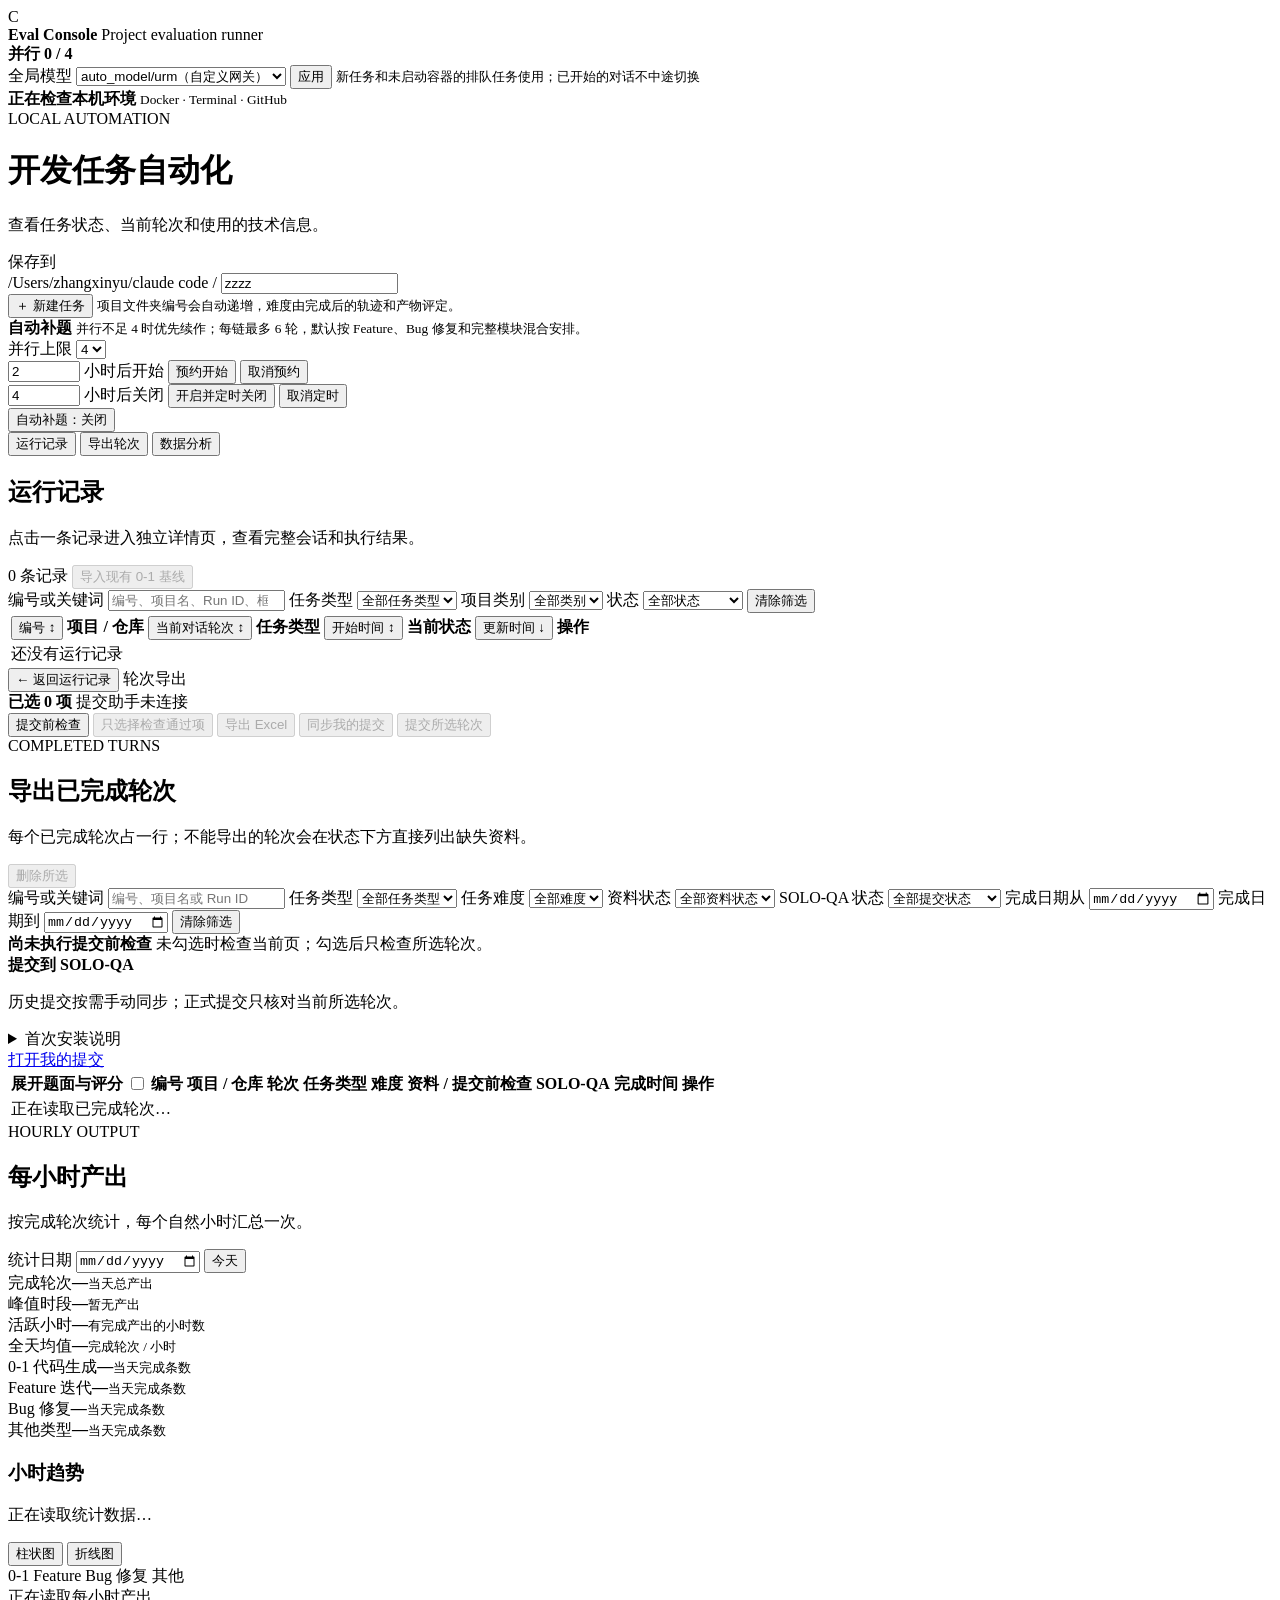
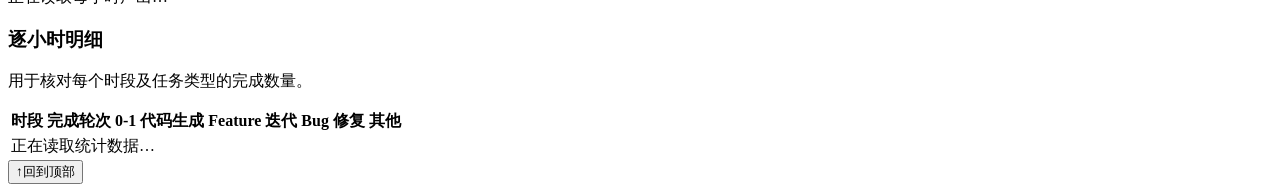
==== static/index.html @ cb6c9c50 "Add pagination and runtime controls" ====
<!doctype html>
<html lang="zh-CN">
  <head>
    <meta charset="UTF-8" />
    <meta name="viewport" content="width=device-width, initial-scale=1.0" />
    <meta name="color-scheme" content="light" />
    <title>Claude Eval Console</title>
    <link rel="stylesheet" href="/styles.css?v=39" />
  </head>
  <body>
    <div class="shell">
      <header class="app-header">
        <div class="app-header-inner">
          <div class="brand">
            <div class="brand-mark">C</div>
            <div>
              <strong>Eval Console</strong>
              <span>Project evaluation runner</span>
            </div>
          </div>
          <div class="header-tools">
            <div class="model-chip parallel-chip"><span></span><b id="parallel-status">并行 0 / 4</b></div>
            <form class="model-switcher" id="model-form">
              <label for="global-model">全局模型</label>
              <select id="global-model" name="model" aria-label="全局模型" required>
                <option value="default">Default（推荐）</option>
                <option value="opus[1m]">Opus（1M 上下文）</option>
                <option value="sonnet">Sonnet</option>
                <option value="sonnet[1m]">Sonnet 5（1M 上下文）</option>
                <option value="haiku">Haiku</option>
                <option value="auto_model/urm" selected>auto_model/urm（自定义网关）</option>
              </select>
              <button id="model-submit" type="submit">应用</button>
              <small>新任务和未启动容器的排队任务使用；已开始的对话不中途切换</small>
            </form>
            <div class="environment-card" id="environment-card">
              <span class="status-dot checking"></span>
              <div>
                <strong>正在检查本机环境</strong>
                <small>Docker · Terminal · GitHub</small>
              </div>
            </div>
          </div>
        </div>
      </header>

      <main class="workspace">
        <header class="topbar">
          <div>
            <div class="eyebrow">LOCAL AUTOMATION</div>
            <h1 id="page-title">开发任务自动化</h1>
            <p id="page-description">查看任务状态、当前轮次和使用的技术信息。</p>
          </div>
          <div class="quick-create">
            <label for="project-directory">保存到</label>
            <div class="quick-directory">
              <span>/Users/zhangxinyu/claude code /</span>
              <input id="project-directory" list="project-directory-options" autocomplete="off" value="zzzz" aria-label="本地保存目录" />
              <datalist id="project-directory-options"><option value="zzzz"></option></datalist>
            </div>
            <button class="new-run-button" id="new-run-button" type="button"><span>＋</span> 新建任务</button>
            <small id="directory-preview">项目文件夹编号会自动递增，难度由完成后的轨迹和产物评定。</small>
          </div>
          <div class="auto-refill-row" id="auto-refill-row">
            <div class="auto-refill-copy">
              <span class="auto-refill-indicator" aria-hidden="true"></span>
              <div>
                <strong>自动补题</strong>
                <small id="auto-refill-detail">并行不足 4 时优先续作；每链最多 6 轮，默认按 Feature、Bug 修复和完整模块混合安排。</small>
                <small class="auto-refill-deadline hidden" id="auto-refill-deadline"></small>
              </div>
            </div>
            <div class="auto-refill-controls">
              <label class="parallel-limit-control" for="max-parallel-runs">
                <span>并行上限</span>
                <select id="max-parallel-runs" aria-label="并行任务上限">
                  <option value="1">1</option>
                  <option value="2">2</option>
                  <option value="3">3</option>
                  <option value="4" selected>4</option>
                  <option value="5">5</option>
                  <option value="6">6</option>
                </select>
              </label>
              <div class="auto-refill-timer-controls hidden" id="auto-refill-start-controls">
                <label class="auto-refill-hours" for="auto-refill-start-hours">
                  <input id="auto-refill-start-hours" type="number" min="0.5" max="168" step="0.5" value="2" inputmode="decimal" aria-label="自动开始小时数" />
                  <span>小时后开始</span>
                </label>
                <button class="auto-refill-schedule" id="auto-refill-start-schedule" type="button">预约开始</button>
                <button class="auto-refill-clear hidden" id="auto-refill-start-clear" type="button">取消预约</button>
              </div>
              <div class="auto-refill-timer-controls hidden" id="auto-refill-stop-controls">
                <label class="auto-refill-hours" for="auto-refill-hours">
                  <input id="auto-refill-hours" type="number" min="0.5" max="168" step="0.5" value="4" inputmode="decimal" aria-label="自动关闭小时数" />
                  <span>小时后关闭</span>
                </label>
                <button class="auto-refill-schedule" id="auto-refill-schedule" type="button">开启并定时关闭</button>
                <button class="auto-refill-clear hidden" id="auto-refill-clear" type="button">取消定时</button>
              </div>
              <button class="auto-refill-toggle" id="auto-refill-toggle" type="button" aria-pressed="false">自动补题：关闭</button>
            </div>
          </div>
        </header>

        <nav class="module-tabs" role="tablist" aria-label="主要模块">
          <button class="module-tab active" id="module-tab-runs" type="button" role="tab" aria-selected="true" aria-controls="records-view">运行记录</button>
          <button class="module-tab" id="open-export-page" type="button" role="tab" aria-selected="false" aria-controls="export-view">导出轮次</button>
          <button class="module-tab" id="open-analytics-page" type="button" role="tab" aria-selected="false" aria-controls="analytics-view">数据分析</button>
        </nav>

        <div id="notice" class="notice hidden" role="status"></div>

        <section class="view records-section" id="records-view">
          <div class="records-heading">
            <div>
              <div><h2>运行记录</h2><p>点击一条记录进入独立详情页，查看完整会话和执行结果。</p></div>
            </div>
            <div class="records-heading-actions">
              <span id="record-count">0 条记录</span>
              <button class="secondary-button" id="open-import-baseline" type="button" disabled>导入现有 0-1 基线</button>
            </div>
          </div>
          <form class="records-filters" id="run-filters">
            <label>
              <span>编号或关键词</span>
              <input id="run-filter-query" type="search" autocomplete="off" placeholder="编号、项目名、Run ID、框架或模型" />
            </label>
            <label>
              <span>任务类型</span>
              <select id="run-filter-task-type">
                <option value="">全部任务类型</option>
                <option value="0-1 代码生成">0-1 代码生成</option>
                <option value="Feature 迭代">Feature 迭代</option>
                <option value="Bug 修复">Bug 修复</option>
                <option value="代码理解">代码理解</option>
                <option value="代码重构">代码重构</option>
                <option value="工程化">工程化</option>
                <option value="代码测试">代码测试</option>
              </select>
            </label>
            <label>
              <span>项目类别</span>
              <select id="run-filter-category">
                <option value="">全部类别</option>
                <option value="纯前端">纯前端</option>
                <option value="纯后端">纯后端</option>
                <option value="全栈">全栈</option>
              </select>
            </label>
            <label>
              <span>状态</span>
              <select id="run-filter-status">
                <option value="">全部状态</option>
                <option value="active">进行中</option>
                <option value="complete">已完成</option>
                <option value="attention">已中断或失败</option>
              </select>
            </label>
            <button class="filter-reset" id="reset-run-filters" type="button">清除筛选</button>
          </form>
          <nav class="table-pagination table-pagination-top" data-table-pagination="runs" aria-label="任务列表上方分页"></nav>
          <div class="records-table-wrap">
            <table class="records-table">
              <thead>
                <tr>
                  <th><button class="sort-button" type="button" data-sort-key="project_number">编号 <span>↕</span></button></th>
                  <th>项目 / 仓库</th>
                  <th><button class="sort-button" type="button" data-sort-key="current_turn">当前对话轮次 <span>↕</span></button></th>
                  <th>任务类型</th>
                  <th><button class="sort-button" type="button" data-sort-key="created_at">开始时间 <span>↕</span></button></th>
                  <th>当前状态</th>
                  <th><button class="sort-button active" type="button" data-sort-key="updated_at">更新时间 <span>↓</span></button></th>
                  <th><span class="sr-only">操作</span></th>
                </tr>
              </thead>
              <tbody id="run-list">
                <tr><td colspan="8" class="table-empty">还没有运行记录</td></tr>
              </tbody>
            </table>
          </div>
          <nav class="table-pagination table-pagination-bottom" data-table-pagination="runs" aria-label="任务列表下方分页"></nav>
        </section>

        <section id="export-view" class="view export-view hidden">
          <div class="detail-navigation">
            <button class="back-button" id="export-back-to-list" type="button">← 返回运行记录</button>
            <span>轮次导出</span>
          </div>
          <div class="export-sticky-toolbar" aria-label="导出批量操作">
            <div class="export-sticky-context">
              <b id="export-selection-count">已选 0 项</b>
              <span class="solo-qa-bridge-status disconnected" id="solo-qa-bridge-status">提交助手未连接</span>
            </div>
            <div class="export-sticky-actions">
              <button class="secondary-button" id="preflight-export" type="button">提交前检查</button>
              <button class="secondary-button" id="select-preflight-passed" type="button" disabled>只选择检查通过项</button>
              <button class="secondary-button" id="download-export" type="button" disabled>导出 Excel</button>
              <button class="secondary-button" id="solo-qa-sync" type="button" disabled>同步我的提交</button>
              <button class="primary-button" id="solo-qa-submit" type="button" disabled>提交所选轮次</button>
            </div>
          </div>
          <div class="export-card">
            <div class="export-heading">
              <div>
                <span>COMPLETED TURNS</span>
                <h2>导出已完成轮次</h2>
                <p>每个已完成轮次占一行；不能导出的轮次会在状态下方直接列出缺失资料。</p>
              </div>
              <div class="export-actions">
                <button class="danger-button" id="delete-selected-export-turns" type="button" disabled>删除所选</button>
              </div>
            </div>
            <form class="export-filters" id="export-filters">
              <label>
                <span>编号或关键词</span>
                <input id="export-filter-query" type="search" autocomplete="off" placeholder="编号、项目名或 Run ID" />
              </label>
              <label>
                <span>任务类型</span>
                <select id="export-filter-task-type">
                  <option value="">全部任务类型</option>
                  <option value="0-1 代码生成">0-1 代码生成</option>
                  <option value="Feature 迭代">Feature 迭代</option>
                  <option value="Bug 修复">Bug 修复</option>
                  <option value="代码理解">代码理解</option>
                  <option value="代码重构">代码重构</option>
                  <option value="工程化">工程化</option>
                  <option value="代码测试">代码测试</option>
                </select>
              </label>
              <label>
                <span>任务难度</span>
                <select id="export-filter-difficulty">
                  <option value="">全部难度</option>
                  <option value="简单">简单</option>
                  <option value="中等">中等</option>
                  <option value="困难">困难</option>
                  <option value="未记录">未记录</option>
                </select>
              </label>
              <label>
                <span>资料状态</span>
                <select id="export-filter-readiness">
                  <option value="">全部资料状态</option>
                  <option value="ready">可导出</option>
                  <option value="blocked">待补资料</option>
                </select>
              </label>
              <label>
                <span>SOLO-QA 状态</span>
                <select id="export-filter-solo-qa">
                  <option value="">全部提交状态</option>
                  <option value="not_submitted">未提交</option>
                  <option value="qc_pending">质检中</option>
                  <option value="qc_passed">质检通过</option>
                  <option value="needs_fix">需要返修</option>
                  <option value="discarded">已废弃</option>
                  <option value="failed">提交失败</option>
                  <option value="remote_missing">远端未找到</option>
                  <option value="local_changed">本地数据已变化</option>
                  <option value="not_ready">待补资料</option>
                </select>
              </label>
              <label>
                <span>完成日期从</span>
                <input id="export-filter-date-from" type="date" />
              </label>
              <label>
                <span>完成日期到</span>
                <input id="export-filter-date-to" type="date" />
              </label>
              <button class="filter-reset" id="reset-export-filters" type="button">清除筛选</button>
            </form>
            <div class="export-preflight-panel" id="export-preflight-panel">
              <strong>尚未执行提交前检查</strong>
              <span>未勾选时检查当前页；勾选后只检查所选轮次。</span>
            </div>
            <div class="solo-qa-panel">
              <div class="solo-qa-copy">
                <div class="solo-qa-title-row">
                  <strong>提交到 SOLO-QA</strong>
                </div>
                <p id="solo-qa-status-detail">历史提交按需手动同步；正式提交只核对当前所选轮次。</p>
                <details>
                  <summary>首次安装说明</summary>
                  <p>打开 <code>chrome://extensions</code>，开启开发者模式，选择“加载已解压的扩展程序”，然后选择：</p>
                  <div class="solo-qa-helper-path"><code id="solo-qa-helper-path">正在读取路径…</code><button class="text-button" id="copy-solo-qa-helper-path" type="button">复制路径</button></div>
                  <p>安装后刷新本页。助手只连接本机评测台与 SOLO-QA，不保存登录信息。</p>
                </details>
              </div>
              <div class="solo-qa-actions">
                <a class="secondary-button" href="https://solo2.jzxhnh.com/app/submissions" target="_blank" rel="noopener noreferrer">打开我的提交</a>
              </div>
            </div>
            <nav class="table-pagination table-pagination-top" data-table-pagination="exports" aria-label="导出列表上方分页"></nav>
            <div class="records-table-wrap">
              <table class="export-table">
                <thead>
                  <tr>
                    <th><span class="sr-only">展开题面与评分</span></th>
                    <th><input id="select-all-export-turns" type="checkbox" aria-label="选择全部已完成轮次" /></th>
                    <th>编号</th>
                    <th>项目 / 仓库</th>
                    <th>轮次</th>
                    <th>任务类型</th>
                    <th>难度</th>
                    <th>资料 / 提交前检查</th>
                    <th>SOLO-QA</th>
                    <th>完成时间</th>
                    <th><span class="sr-only">操作</span></th>
                  </tr>
                </thead>
                <tbody id="export-turn-list">
                  <tr><td colspan="11" class="table-empty">正在读取已完成轮次…</td></tr>
                </tbody>
              </table>
            </div>
            <nav class="table-pagination table-pagination-bottom" data-table-pagination="exports" aria-label="导出列表下方分页"></nav>
          </div>
        </section>

        <section id="analytics-view" class="view analytics-view hidden">
          <div class="analytics-card">
            <div class="analytics-heading">
              <div>
                <span>HOURLY OUTPUT</span>
                <h2>每小时产出</h2>
                <p id="analytics-definition">按完成轮次统计，每个自然小时汇总一次。</p>
              </div>
              <div class="analytics-date-controls">
                <label for="analytics-date">统计日期</label>
                <input id="analytics-date" type="date" />
                <button class="secondary-button" id="analytics-today" type="button">今天</button>
              </div>
            </div>

            <div class="analytics-summary" aria-label="产出概览">
              <article><span>完成轮次</span><b id="analytics-total">—</b><small>当天总产出</small></article>
              <article><span>峰值时段</span><b id="analytics-peak">—</b><small id="analytics-peak-hours">暂无产出</small></article>
              <article><span>活跃小时</span><b id="analytics-active-hours">—</b><small>有完成产出的小时数</small></article>
              <article><span>全天均值</span><b id="analytics-average">—</b><small>完成轮次 / 小时</small></article>
              <article><span class="analytics-type-label"><i class="baseline"></i>0-1 代码生成</span><b id="analytics-type-baseline-count">—</b><small>当天完成条数</small></article>
              <article><span class="analytics-type-label"><i class="feature"></i>Feature 迭代</span><b id="analytics-type-feature-count">—</b><small>当天完成条数</small></article>
              <article><span class="analytics-type-label"><i class="bugfix"></i>Bug 修复</span><b id="analytics-type-bugfix-count">—</b><small>当天完成条数</small></article>
              <article><span class="analytics-type-label"><i class="other"></i>其他类型</span><b id="analytics-type-other-count">—</b><small>当天完成条数</small></article>
            </div>

            <div class="analytics-chart-card">
              <div class="analytics-section-heading">
                <div><h3>小时趋势</h3><p id="analytics-chart-caption">正在读取统计数据…</p></div>
                <div class="analytics-chart-tools">
                  <div class="analytics-chart-toggle" role="group" aria-label="图表类型">
                    <button class="active" id="analytics-chart-bar" type="button" aria-pressed="true">柱状图</button>
                    <button id="analytics-chart-line" type="button" aria-pressed="false">折线图</button>
                  </div>
                  <div class="analytics-legend" aria-label="任务类型图例">
                    <span><i class="baseline"></i>0-1</span>
                    <span><i class="feature"></i>Feature</span>
                    <span><i class="bugfix"></i>Bug 修复</span>
                    <span><i class="other"></i>其他</span>
                  </div>
                </div>
              </div>
              <div class="hourly-chart-scroll">
                <div class="hourly-chart" id="hourly-output-chart" aria-live="polite">
                  <div class="analytics-loading">正在读取每小时产出…</div>
                </div>
              </div>
              <div class="analytics-tooltip hidden" id="hourly-chart-tooltip" role="tooltip"></div>
            </div>

            <div class="analytics-table-card">
              <div class="analytics-section-heading"><div><h3>逐小时明细</h3><p>用于核对每个时段及任务类型的完成数量。</p></div></div>
              <div class="records-table-wrap">
                <table class="analytics-table">
                  <thead><tr><th>时段</th><th>完成轮次</th><th>0-1 代码生成</th><th>Feature 迭代</th><th>Bug 修复</th><th>其他</th></tr></thead>
                  <tbody id="hourly-output-list"><tr><td colspan="6" class="table-empty">正在读取统计数据…</td></tr></tbody>
                </table>
              </div>
            </div>
          </div>
        </section>

        <section id="detail-view" class="view detail-view hidden"></section>
      </main>
    </div>

    <button class="back-to-top hidden" id="back-to-top" type="button" aria-label="回到页面顶部" title="回到顶部"><span aria-hidden="true">↑</span>回到顶部</button>

    <template id="empty-detail-template">
      <div class="empty-state"><div>⌁</div><h2>选择一条运行记录</h2><p>查看仓库、会话和逐轮执行结果。</p></div>
    </template>

    <dialog class="import-dialog" id="import-baseline-dialog">
      <form id="import-baseline-form">
        <div class="import-dialog-heading">
          <div><span>IMPORTED BASELINE</span><h2>导入现有 0-1 项目</h2></div>
          <button class="dialog-close" id="close-import-baseline" type="button" aria-label="关闭">×</button>
        </div>
        <p class="import-help">只填写一个或多个编号，控制台会从所选分组寻找对应目录，自动读取 README、技术栈、GitHub main 和 Docker Compose。导入只登记基线，不创建 Claude 会话或伪造轨迹。</p>
        <div class="import-fields">
          <label class="wide"><span>项目编号</span><input id="import-project-numbers" required autocomplete="off" inputmode="numeric" placeholder="例如：3000, 3001" /></label>
          <label><span>保存分组</span><input id="import-project-directory" required value="zzzz" autocomplete="off" /></label>
          <div class="import-auto-fields"><b>自动读取</b><span>目录、README、项目类别、语言/框架、GitHub commit、Compose 验收入口</span></div>
        </div>
        <div class="import-preview" id="import-baseline-preview">正在计算导入编号…</div>
        <div class="import-dialog-actions">
          <button class="secondary-button" id="cancel-import-baseline" type="button">取消</button>
          <button class="primary-button" id="submit-import-baseline" type="submit">校验并导入</button>
        </div>
      </form>
    </dialog>
    <script src="/app.js?v=72" defer></script>
  </body>
</html>
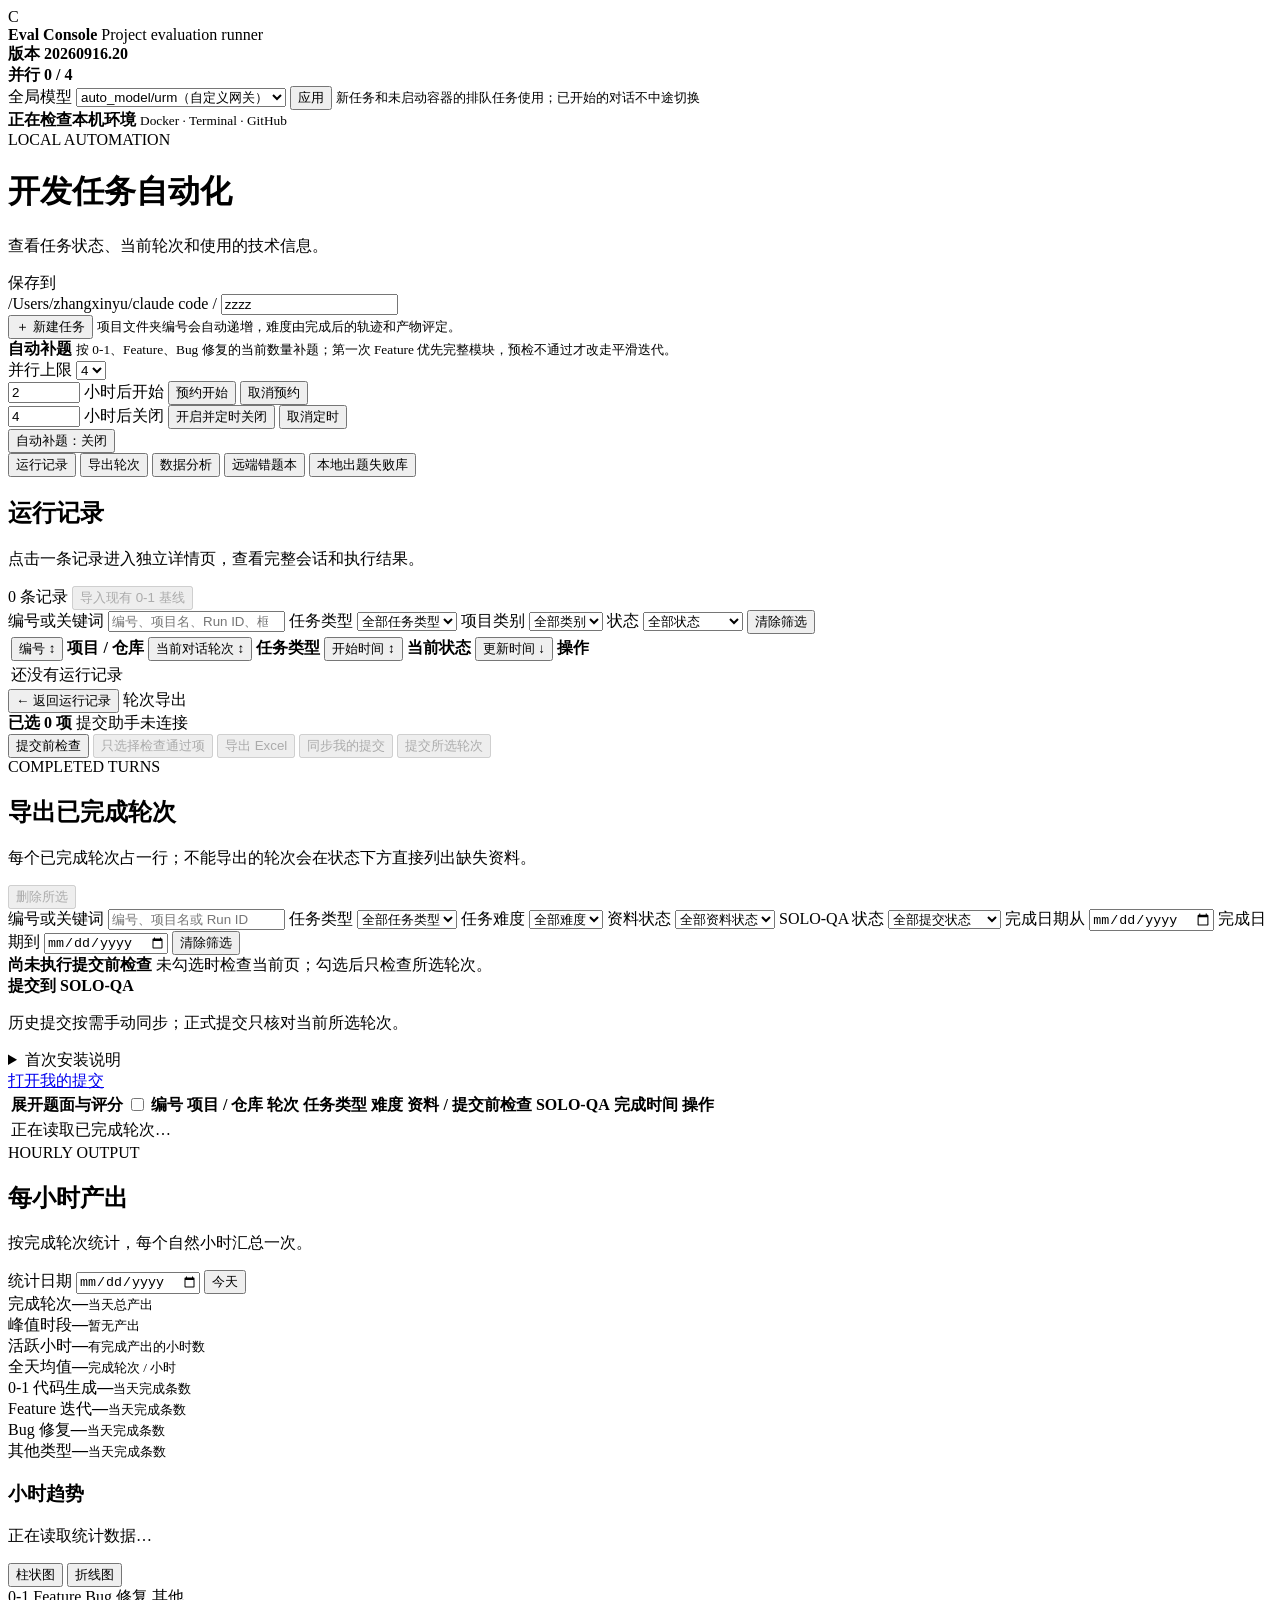
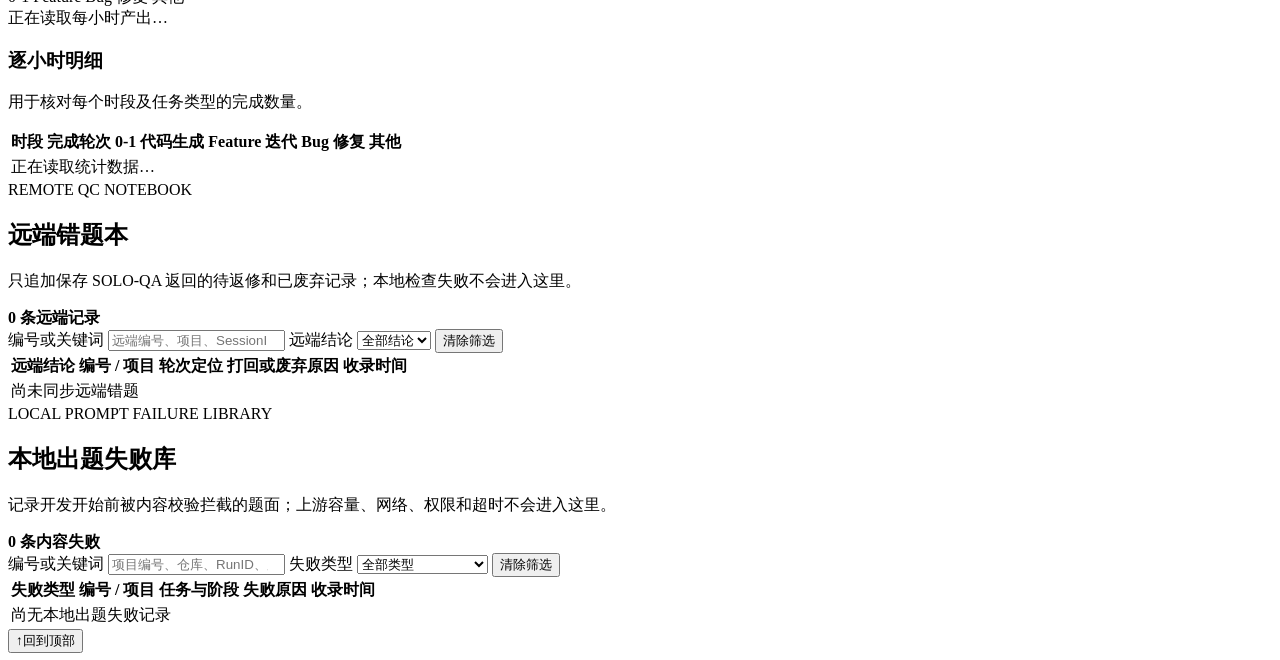
==== commit 1385f4be: "Enforce task quality gates and failure tracking" ====
--- a/static/index.html
+++ b/static/index.html
@@ -19,6 +19,9 @@
             </div>
           </div>
           <div class="header-tools">
+            <div class="model-chip parallel-chip version-chip" title="当前控制台版本">
+              <span></span><b id="console-version">版本 20260916.20</b>
+            </div>
             <div class="model-chip parallel-chip"><span></span><b id="parallel-status">并行 0 / 4</b></div>
             <form class="model-switcher" id="model-form">
               <label for="global-model">全局模型</label>
@@ -66,7 +69,7 @@
               <span class="auto-refill-indicator" aria-hidden="true"></span>
               <div>
                 <strong>自动补题</strong>
-                <small id="auto-refill-detail">并行不足 4 时优先续作；每链最多 6 轮，默认按 Feature、Bug 修复和完整模块混合安排。</small>
+                <small id="auto-refill-detail">按 0-1、Feature、Bug 修复的当前数量补题；第一次 Feature 优先完整模块，预检不通过才改走平滑迭代。</small>
                 <small class="auto-refill-deadline hidden" id="auto-refill-deadline"></small>
               </div>
             </div>
@@ -107,6 +110,8 @@
           <button class="module-tab active" id="module-tab-runs" type="button" role="tab" aria-selected="true" aria-controls="records-view">运行记录</button>
           <button class="module-tab" id="open-export-page" type="button" role="tab" aria-selected="false" aria-controls="export-view">导出轮次</button>
           <button class="module-tab" id="open-analytics-page" type="button" role="tab" aria-selected="false" aria-controls="analytics-view">数据分析</button>
+          <button class="module-tab" id="open-qc-notebook-page" type="button" role="tab" aria-selected="false" aria-controls="qc-notebook-view">远端错题本</button>
+          <button class="module-tab" id="open-task-failure-page" type="button" role="tab" aria-selected="false" aria-controls="task-failure-view">本地出题失败库</button>
         </nav>
 
         <div id="notice" class="notice hidden" role="status"></div>
@@ -154,6 +159,7 @@
                 <option value="">全部状态</option>
                 <option value="active">进行中</option>
                 <option value="complete">已完成</option>
+                <option value="score_capped">高分不收录</option>
                 <option value="attention">已中断或失败</option>
               </select>
             </label>
@@ -382,6 +388,83 @@
           </div>
         </section>
 
+        <section id="qc-notebook-view" class="view qc-notebook-view hidden">
+          <div class="qc-notebook-card">
+            <div class="qc-notebook-heading">
+              <div>
+                <span>REMOTE QC NOTEBOOK</span>
+                <h2>远端错题本</h2>
+                <p>只追加保存 SOLO-QA 返回的待返修和已废弃记录；本地检查失败不会进入这里。</p>
+              </div>
+              <b id="qc-notebook-count">0 条远端记录</b>
+            </div>
+            <form class="records-filters qc-notebook-filters" id="qc-notebook-filters">
+              <label>
+                <span>编号或关键词</span>
+                <input id="qc-notebook-query" type="search" autocomplete="off" placeholder="远端编号、项目、SessionID 或打回原因" />
+              </label>
+              <label>
+                <span>远端结论</span>
+                <select id="qc-notebook-status">
+                  <option value="">全部结论</option>
+                  <option value="PENDING_FIX">待返修</option>
+                  <option value="DISCARDED">已废弃</option>
+                </select>
+              </label>
+              <button class="filter-reset" id="reset-qc-notebook-filters" type="button">清除筛选</button>
+            </form>
+            <nav class="table-pagination table-pagination-top" data-table-pagination="notebook" aria-label="错题本上方分页"></nav>
+            <div class="records-table-wrap">
+              <table class="qc-notebook-table">
+                <thead><tr><th>远端结论</th><th>编号 / 项目</th><th>轮次定位</th><th>打回或废弃原因</th><th>收录时间</th></tr></thead>
+                <tbody id="qc-notebook-list"><tr><td colspan="5" class="table-empty">尚未同步远端错题</td></tr></tbody>
+              </table>
+            </div>
+            <nav class="table-pagination table-pagination-bottom" data-table-pagination="notebook" aria-label="错题本下方分页"></nav>
+          </div>
+        </section>
+
+        <section id="task-failure-view" class="view qc-notebook-view hidden">
+          <div class="qc-notebook-card">
+            <div class="qc-notebook-heading">
+              <div>
+                <span>LOCAL PROMPT FAILURE LIBRARY</span>
+                <h2>本地出题失败库</h2>
+                <p>记录开发开始前被内容校验拦截的题面；上游容量、网络、权限和超时不会进入这里。</p>
+              </div>
+              <b id="task-failure-count">0 条内容失败</b>
+            </div>
+            <form class="records-filters qc-notebook-filters" id="task-failure-filters">
+              <label>
+                <span>编号或关键词</span>
+                <input id="task-failure-query" type="search" autocomplete="off" placeholder="项目编号、仓库、RunID、历史题目或失败原因" />
+              </label>
+              <label>
+                <span>失败类型</span>
+                <select id="task-failure-type">
+                  <option value="">全部类型</option>
+                  <option value="score_cap">五维总分超限</option>
+                  <option value="semantic_overlap">语义或规则 C 雷同</option>
+                  <option value="difficulty">难度不足</option>
+                  <option value="scope">范围超标</option>
+                  <option value="undefined_contract">规则未定义</option>
+                  <option value="prompt_quality">题面表达</option>
+                  <option value="content_rejection">其他内容校验</option>
+                </select>
+              </label>
+              <button class="filter-reset" id="reset-task-failure-filters" type="button">清除筛选</button>
+            </form>
+            <nav class="table-pagination table-pagination-top" data-table-pagination="taskFailures" aria-label="本地出题失败库上方分页"></nav>
+            <div class="records-table-wrap">
+              <table class="qc-notebook-table">
+                <thead><tr><th>失败类型</th><th>编号 / 项目</th><th>任务与阶段</th><th>失败原因</th><th>收录时间</th></tr></thead>
+                <tbody id="task-failure-list"><tr><td colspan="5" class="table-empty">尚无本地出题失败记录</td></tr></tbody>
+              </table>
+            </div>
+            <nav class="table-pagination table-pagination-bottom" data-table-pagination="taskFailures" aria-label="本地出题失败库下方分页"></nav>
+          </div>
+        </section>
+
         <section id="detail-view" class="view detail-view hidden"></section>
       </main>
     </div>
@@ -411,6 +494,6 @@
         </div>
       </form>
     </dialog>
-    <script src="/app.js?v=72" defer></script>
+    <script src="/app.js?v=90" defer></script>
   </body>
 </html>
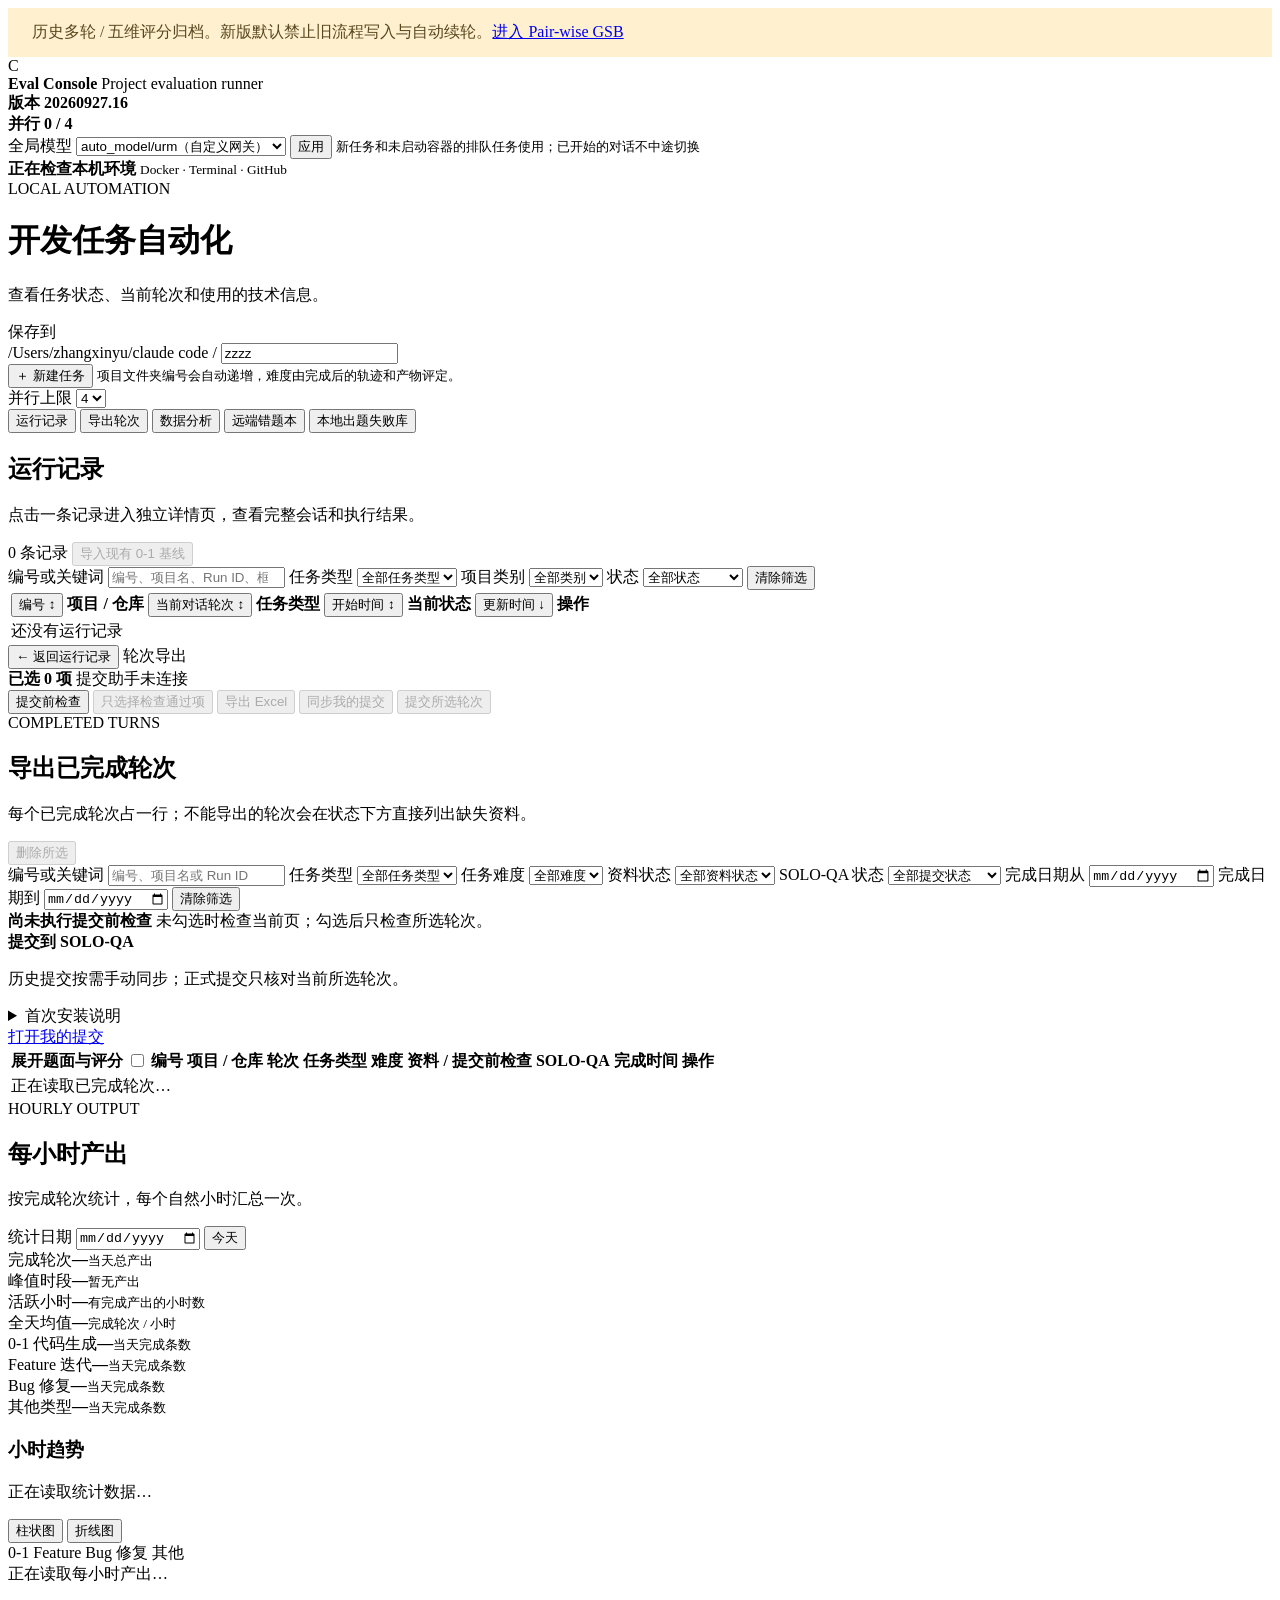
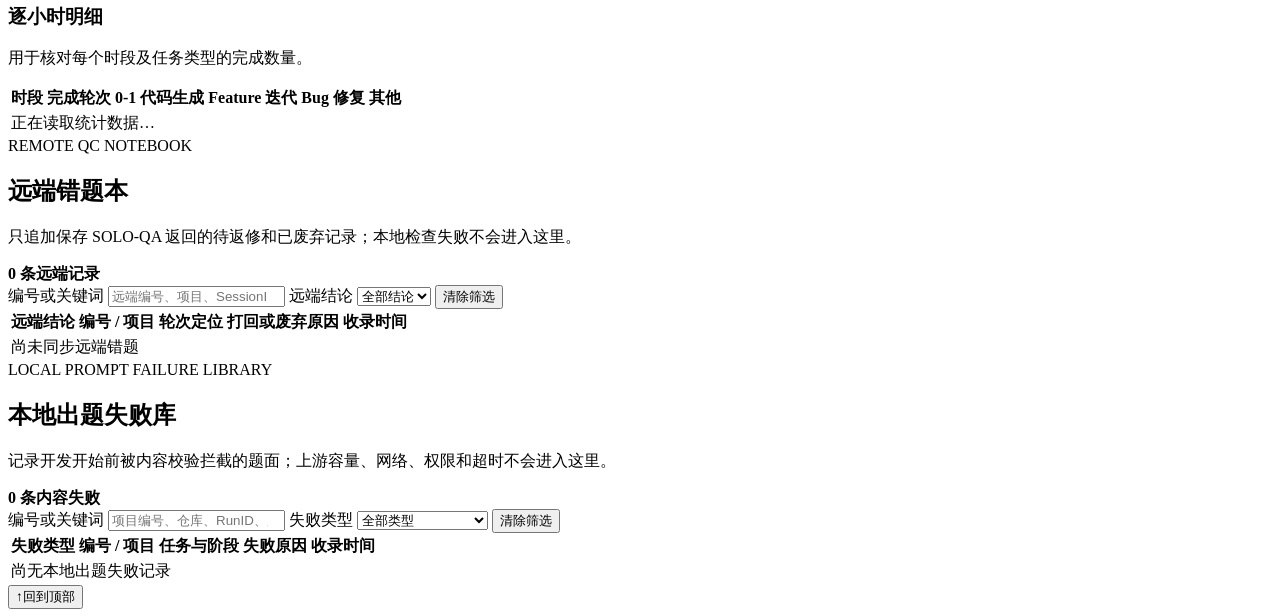
==== commit 955fefc3: "Preserve partially recovered console source Recover historical A/B comparison, GSB, recording, and s" ====
--- a/static/index.html
+++ b/static/index.html
@@ -5,9 +5,10 @@
     <meta name="viewport" content="width=device-width, initial-scale=1.0" />
     <meta name="color-scheme" content="light" />
     <title>Claude Eval Console</title>
-    <link rel="stylesheet" href="/styles.css?v=39" />
+    <link rel="stylesheet" href="/styles.css?v=40" />
   </head>
   <body>
+    <aside style="padding:14px 24px;background:#fff1cf;color:#59481f">历史多轮 / 五维评分归档。新版默认禁止旧流程写入与自动续轮。<a href="/">进入 Pair-wise GSB</a></aside>
     <div class="shell">
       <header class="app-header">
         <div class="app-header-inner">
@@ -20,7 +21,7 @@
           </div>
           <div class="header-tools">
             <div class="model-chip parallel-chip version-chip" title="当前控制台版本">
-              <span></span><b id="console-version">版本 20260916.20</b>
+              <span></span><b id="console-version">版本 20260927.16</b>
             </div>
             <div class="model-chip parallel-chip"><span></span><b id="parallel-status">并行 0 / 4</b></div>
             <form class="model-switcher" id="model-form">
@@ -64,16 +65,6 @@
             <button class="new-run-button" id="new-run-button" type="button"><span>＋</span> 新建任务</button>
             <small id="directory-preview">项目文件夹编号会自动递增，难度由完成后的轨迹和产物评定。</small>
           </div>
-          <div class="auto-refill-row" id="auto-refill-row">
-            <div class="auto-refill-copy">
-              <span class="auto-refill-indicator" aria-hidden="true"></span>
-              <div>
-                <strong>自动补题</strong>
-                <small id="auto-refill-detail">按 0-1、Feature、Bug 修复的当前数量补题；第一次 Feature 优先完整模块，预检不通过才改走平滑迭代。</small>
-                <small class="auto-refill-deadline hidden" id="auto-refill-deadline"></small>
-              </div>
-            </div>
-            <div class="auto-refill-controls">
               <label class="parallel-limit-control" for="max-parallel-runs">
                 <span>并行上限</span>
                 <select id="max-parallel-runs" aria-label="并行任务上限">
@@ -85,25 +76,6 @@
                   <option value="6">6</option>
                 </select>
               </label>
-              <div class="auto-refill-timer-controls hidden" id="auto-refill-start-controls">
-                <label class="auto-refill-hours" for="auto-refill-start-hours">
-                  <input id="auto-refill-start-hours" type="number" min="0.5" max="168" step="0.5" value="2" inputmode="decimal" aria-label="自动开始小时数" />
-                  <span>小时后开始</span>
-                </label>
-                <button class="auto-refill-schedule" id="auto-refill-start-schedule" type="button">预约开始</button>
-                <button class="auto-refill-clear hidden" id="auto-refill-start-clear" type="button">取消预约</button>
-              </div>
-              <div class="auto-refill-timer-controls hidden" id="auto-refill-stop-controls">
-                <label class="auto-refill-hours" for="auto-refill-hours">
-                  <input id="auto-refill-hours" type="number" min="0.5" max="168" step="0.5" value="4" inputmode="decimal" aria-label="自动关闭小时数" />
-                  <span>小时后关闭</span>
-                </label>
-                <button class="auto-refill-schedule" id="auto-refill-schedule" type="button">开启并定时关闭</button>
-                <button class="auto-refill-clear hidden" id="auto-refill-clear" type="button">取消定时</button>
-              </div>
-              <button class="auto-refill-toggle" id="auto-refill-toggle" type="button" aria-pressed="false">自动补题：关闭</button>
-            </div>
-          </div>
         </header>
 
         <nav class="module-tabs" role="tablist" aria-label="主要模块">
@@ -494,6 +466,6 @@
         </div>
       </form>
     </dialog>
-    <script src="/app.js?v=90" defer></script>
+    <script src="/app.js?v=104" defer></script>
   </body>
 </html>
